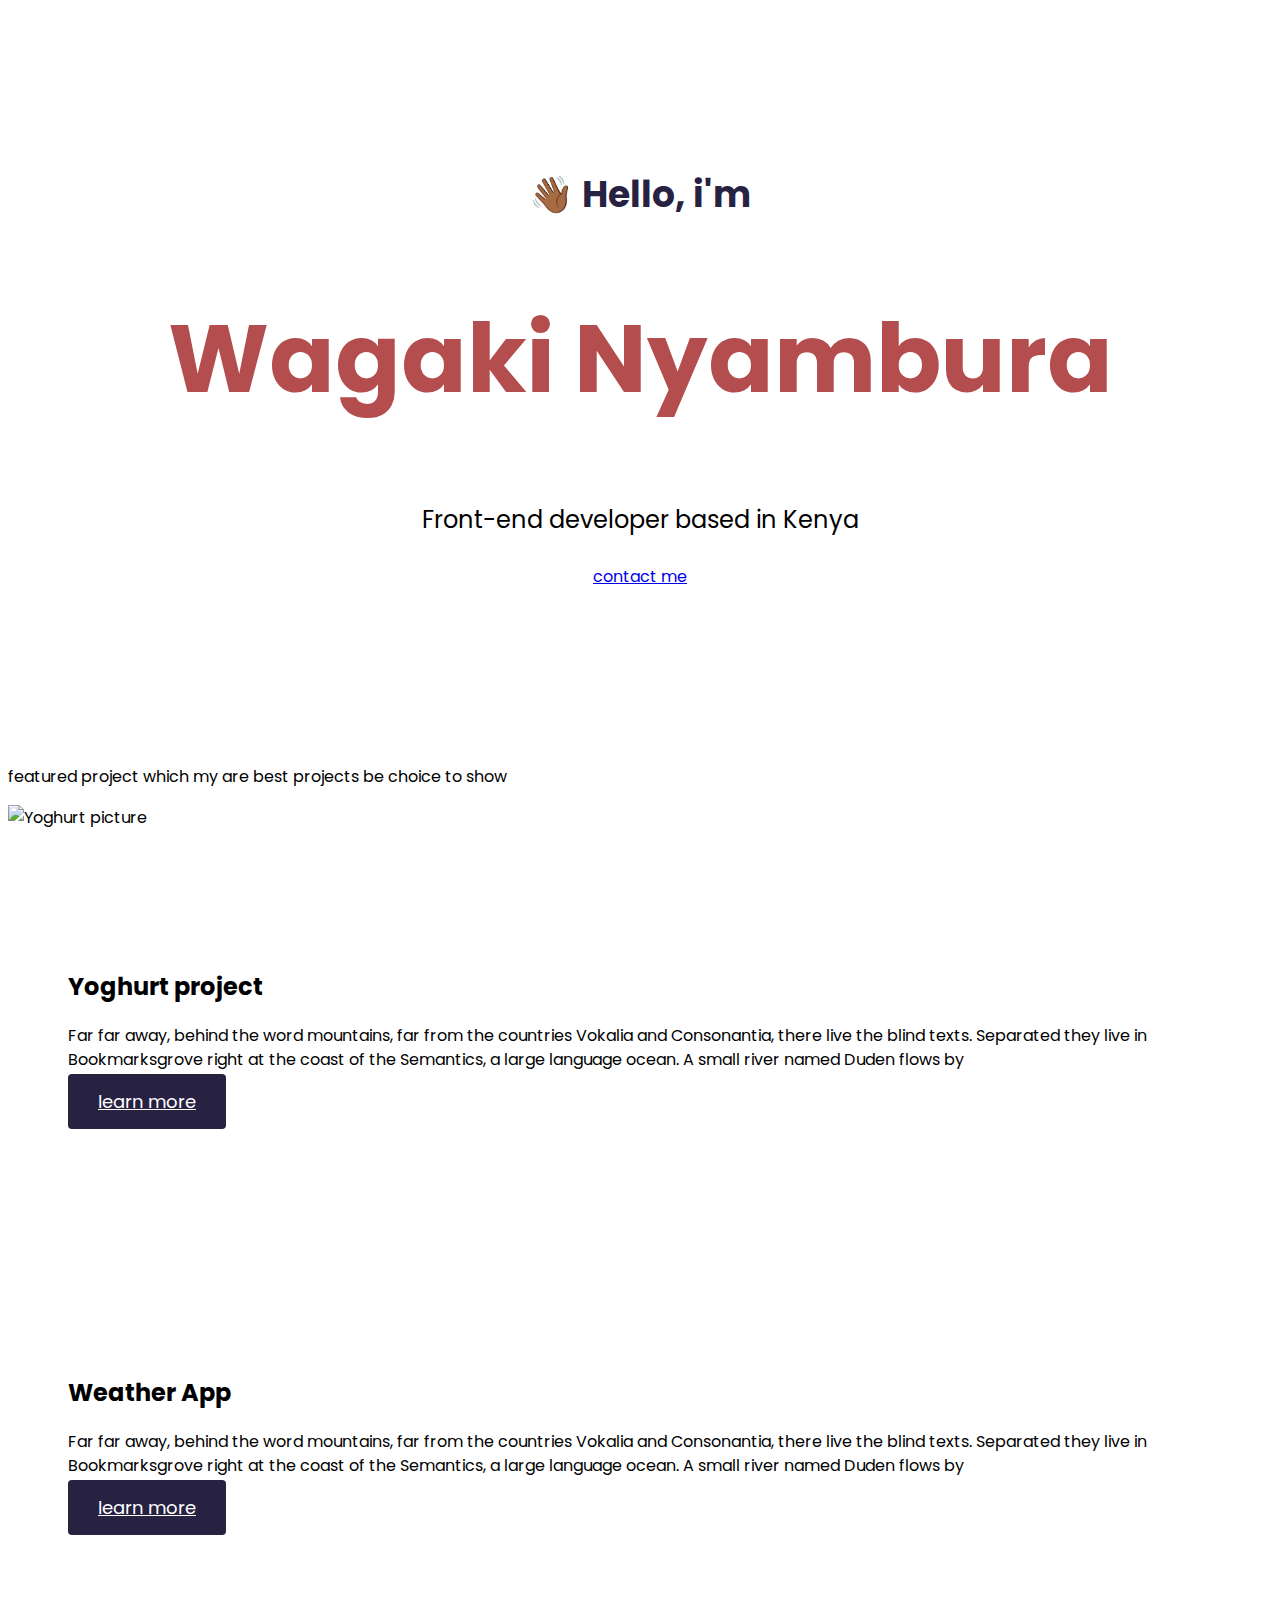
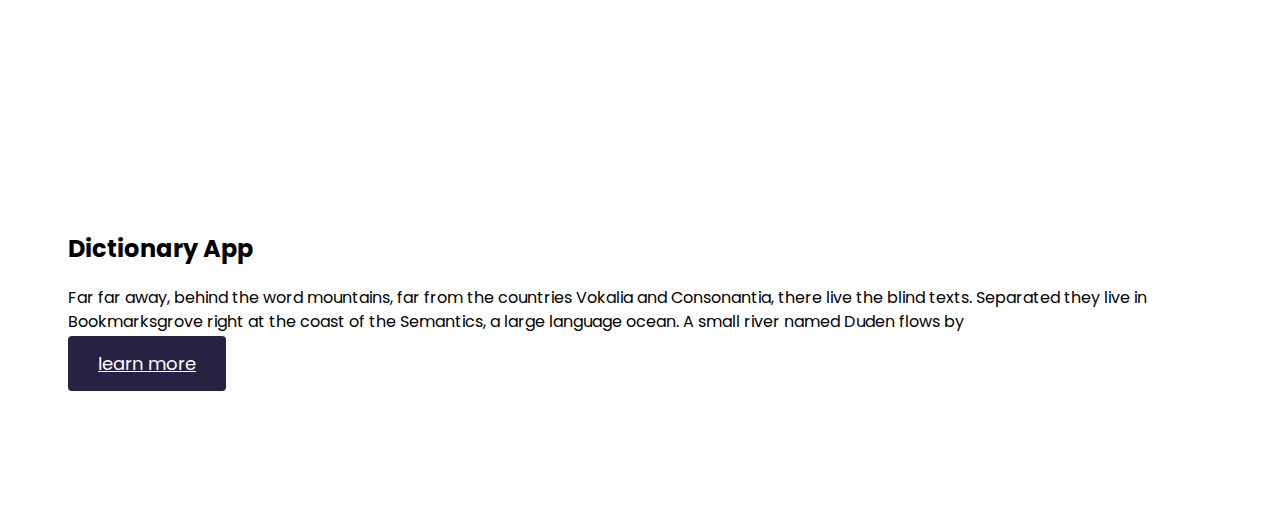
==== index.html @ 06d3fa14 "updated index.html and style.css files" ====
<!DOCTYPE html>
<html lang="en">
  <head>
    <meta charset="UTF-8" />
    <meta http-equiv="X-UA-Compatible" content="IE=edge" />
    <meta name="viewport" content="width=device-width, initial-scale=1.0" />
    <link
      href="https://cdn.jsdelivr.net/npm/bootstrap@5.0.2/dist/css/bootstrap.min.css"
      rel="stylesheet"
      integrity="sha384-EVSTQN3/azprG1Anm3QDgpJLIm9Nao0Yz1ztcQTwFspd3yD65VohhpuuCOmLASjC"
      crossorigin="anonymous"
    />
    <script
      src="https://cdn.jsdelivr.net/npm/bootstrap@5.0.2/dist/js/bootstrap.bundle.min.js"
      integrity="sha384-MrcW6ZMFYlzcLA8Nl+NtUVF0sA7MsXsP1UyJoMp4YLEuNSfAP+JcXn/tWtIaxVXM"
      crossorigin="anonymous"
    ></script>
    <link rel="preconnect" href="https://fonts.googleapis.com" />
    <link rel="preconnect" href="https://fonts.gstatic.com" crossorigin />
    <link
      href="https://fonts.googleapis.com/css2?family=Heebo:wght@400;700&family=Instrument+Serif:ital@1&family=Italianno&family=Outfit:wght@700&family=PT+Serif:ital@1&family=Philosopher:ital,wght@0,400;0,700;1,400;1,700&family=Poppins:wght@500&display=swap"
      rel="stylesheet"
    />
    <script
      src="https://kit.fontawesome.com/0fce0e20f4.js"
      crossorigin="anonymous"
    ></script>
    <link rel="stylesheet" href="style/style.css" />
    <title>Portfolio-project</title>
  </head>
  <body>
    <div class="heading">
      <p>👋🏾 Hello, i'm</p>
      <h1 class="mb-5">Wagaki Nyambura</h1>
      <h2>Front-end developer based in Kenya</h2>
      <div>
        <a href="#" class="btn btn-branding">contact me</a>
      </div>
    </div>
    <p class="text-center m-5">
      featured project which my are best projects be choice to show
    </p>
    <div class="container">
      <div class="row">
        <div class="col d-none d-lg-block">
          <img
            src="https://8xjze.csb.app/images/yogurt.png"
            class="img-fluid"
            alt="Yoghurt picture"
          />
        </div>
        <div class="col">
          <div class="project-description">
            <h2>Yoghurt project</h2>
            <p class="mb-5 text-muted">
              Far far away, behind the word mountains, far from the countries
              Vokalia and Consonantia, there live the blind texts. Separated
              they live in Bookmarksgrove right at the coast of the Semantics, a
              large language ocean. A small river named Duden flows by
            </p>
            <a href="" class="btn btn-branding-outline"> learn more </a>
          </div>
        </div>
      </div>
      <div class="row">
        <div class="col">
          <div class="project-description">
            <h2>Weather App</h2>
            <p class="mb-5 text-muted">
              Far far away, behind the word mountains, far from the countries
              Vokalia and Consonantia, there live the blind texts. Separated
              they live in Bookmarksgrove right at the coast of the Semantics, a
              large language ocean. A small river named Duden flows by
            </p>
            <a href="" class="btn btn-branding-outline"> learn more</a>
          </div>
        </div>
        <div class="col d-none d-lg-block">
          <img
            src="https://8xjze.csb.app/images/weather.png"
            class="img-fluid"
            alt=""
          />
        </div>
      </div>
      <div class="row">
        <div class="col d-none d-lg-block">
          <img
            src="https://8xjze.csb.app/images/dictionary.png"
            class="img-fluid"
            alt=""
          />
        </div>
        <div class="col">
          <div class="project-description">
            <h2 class="mb">Dictionary App</h2>
            <p class="mb-5 text-muted">
              Far far away, behind the word mountains, far from the countries
              Vokalia and Consonantia, there live the blind texts. Separated
              they live in Bookmarksgrove right at the coast of the Semantics, a
              large language ocean. A small river named Duden flows by
            </p>
            <a href="" class="btn btn-branding-outline"> learn more </a>
          </div>
        </div>
      </div>
    </div>
  </body>
</html>
---- style/style.css ----
:root {
  --primary-color: #05050c;
  --secondary-color: #fff;
}

body {
  background-color: white;
  font-family: "Poppins", sans-serif;
}
h1 {
  font-size: 96px;
  color: #b44d4d;
}
p {
  font-weight: normal;
  font-size: 16px;
  line-height: 1.5;
}
.heading {
  background: var(--secondary-color);
  text-align: center;
  padding: 160px 20px;
}
.heading p {
  font-size: 36px;
  font-weight: bold;
  margin: 0;
  color: #272142;
}
.heading h2 {
  font-weight: normal;
  line-height: 2;
  font-size: 24px;
}
btn-branding {
  background: var(--primary-color);
  border-radius: 4px;
  color: white;
  font-size: 18px;
  line-height: 27px;
  padding: 15px 30px;
}
.btn-branding-outline {
  background: #272142;
  border-radius: 1px solid #272142;
  border-radius: 4px;
  color: white;
  font-size: 18px;
  line-height: 27px;
  padding: 15px 30px;
}
.project-description {
  padding: 120px 60px;
}
@media (max-width: 900px) {
  h1 {
    font-size: 60px;
  }
  .project-description {
    padding: 0;
    text-align: center;
  }
}
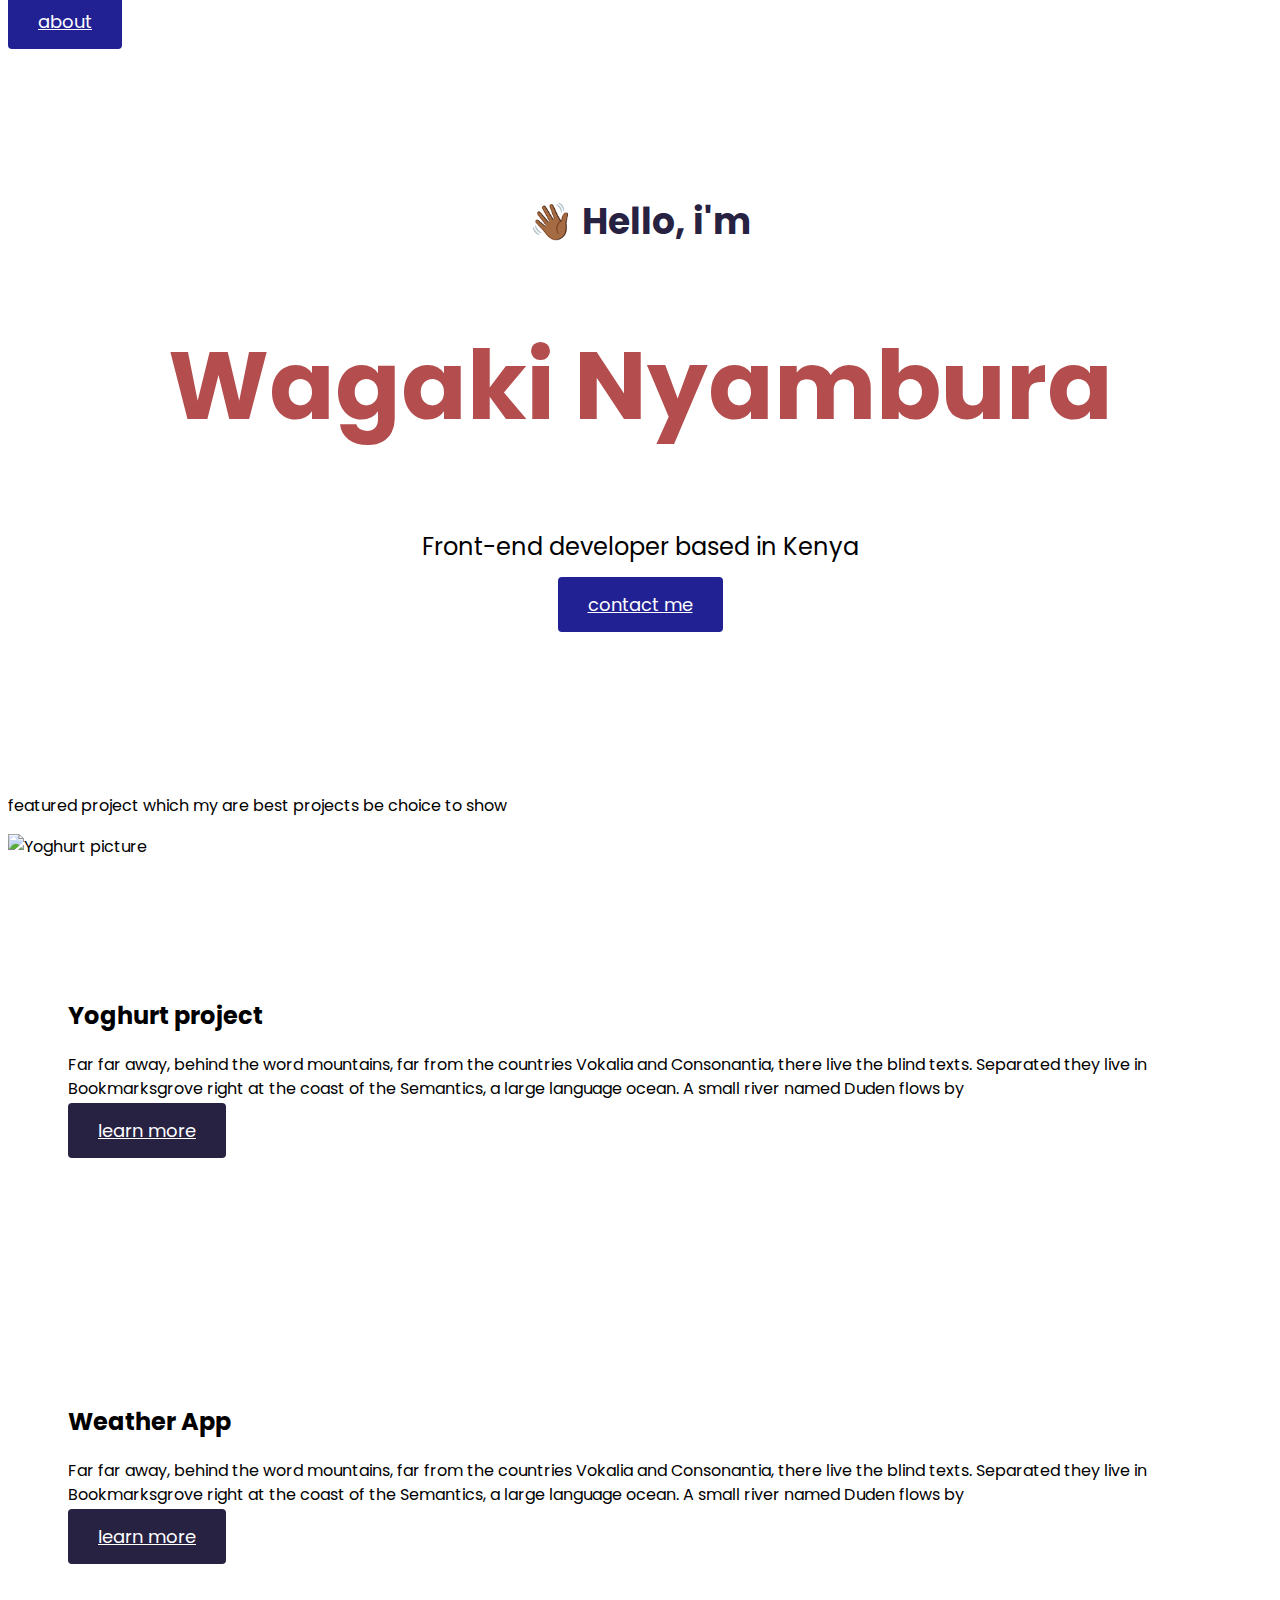
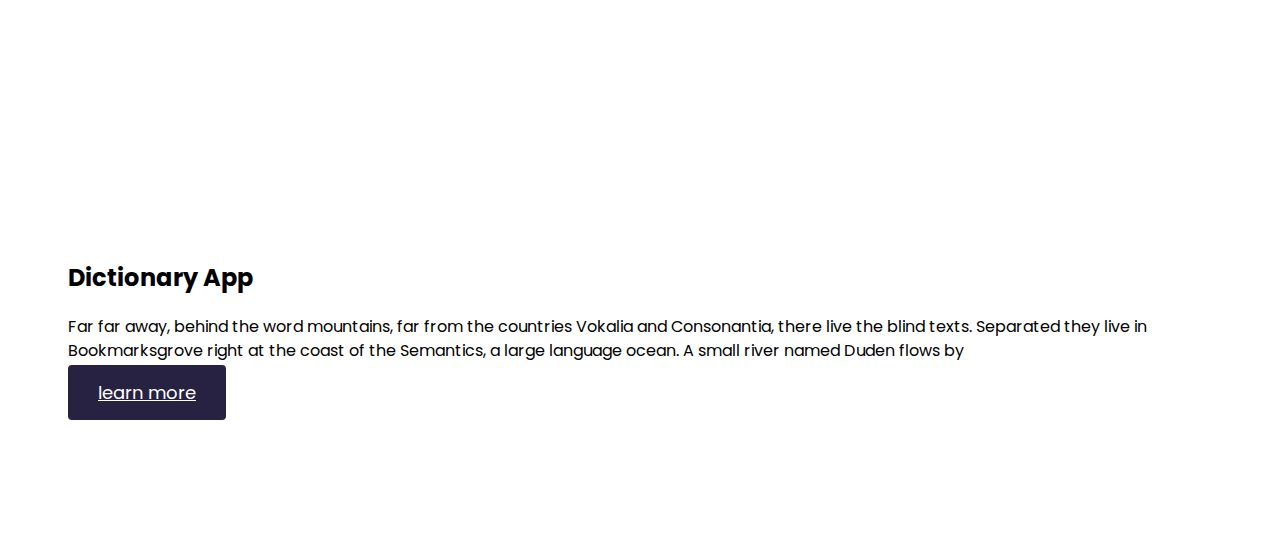
==== commit 43dd8010: "commit about page" ====
--- a/index.html
+++ b/index.html
@@ -29,6 +29,7 @@
     <title>Portfolio-project</title>
   </head>
   <body>
+    <a href="about.html" class="btn btn-branding">about</a>
     <div class="heading">
       <p>👋🏾 Hello, i'm</p>
       <h1 class="mb-5">Wagaki Nyambura</h1>
--- a/style/style.css
+++ b/style/style.css
@@ -1,5 +1,5 @@
 :root {
-  --primary-color: #05050c;
+  --primary-color: #212194;
   --secondary-color: #fff;
 }
 
@@ -10,6 +10,12 @@
 h1 {
   font-size: 96px;
   color: #b44d4d;
+}
+.about h1 {
+  font-size: 44px;
+}
+.about h2 {
+  font-size: 34px;
 }
 p {
   font-weight: normal;
@@ -32,7 +38,7 @@
   line-height: 2;
   font-size: 24px;
 }
-btn-branding {
+.btn-branding {
   background: var(--primary-color);
   border-radius: 4px;
   color: white;
@@ -52,6 +58,7 @@
 .project-description {
   padding: 120px 60px;
 }
+
 @media (max-width: 900px) {
   h1 {
     font-size: 60px;
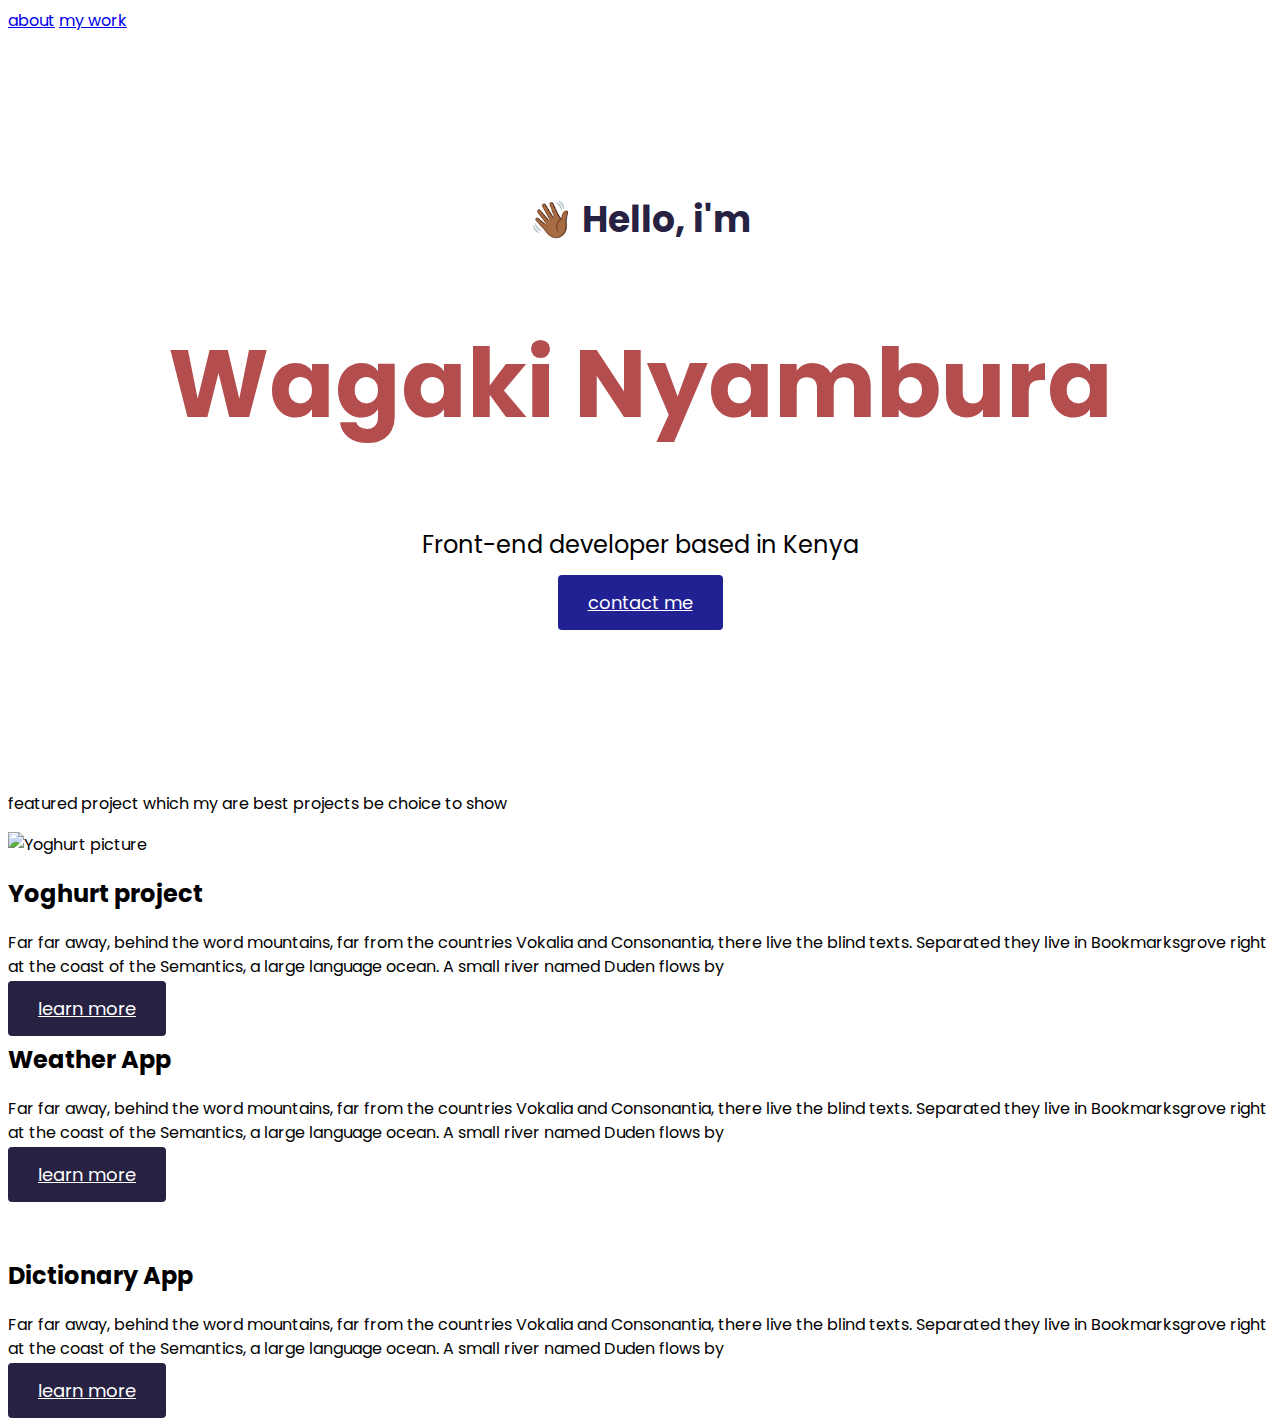
==== commit bb6c60ca: "added workpage" ====
--- a/index.html
+++ b/index.html
@@ -29,7 +29,8 @@
     <title>Portfolio-project</title>
   </head>
   <body>
-    <a href="about.html" class="btn btn-branding">about</a>
+    <a href="about.html">about</a>
+    <a href="work.html">my work</a>
     <div class="heading">
       <p>👋🏾 Hello, i'm</p>
       <h1 class="mb-5">Wagaki Nyambura</h1>
--- a/style/style.css
+++ b/style/style.css
@@ -1,6 +1,7 @@
 :root {
   --primary-color: #212194;
   --secondary-color: #fff;
+  --default-font-family: "PT Serif", serif;
 }
 
 body {
@@ -55,10 +56,36 @@
   line-height: 27px;
   padding: 15px 30px;
 }
-.project-description {
+.content-container {
   padding: 120px 60px;
 }
+.content-container {
+  padding: 160px 20px;
+}
 
+.content h1 {
+  font-size: 64px;
+  line-height: 80px;
+}
+.content h2 {
+  font-size: 18px;
+  font-family: var(--default-font-family);
+}
+
+.content h3 {
+  font-size: 24px;
+  line-height: 1.5;
+
+  font-family: var(--default-font-family);
+}
+
+.content p {
+  font-size: 14px;
+}
+
+.content {
+  margin: 30px;
+}
 @media (max-width: 900px) {
   h1 {
     font-size: 60px;
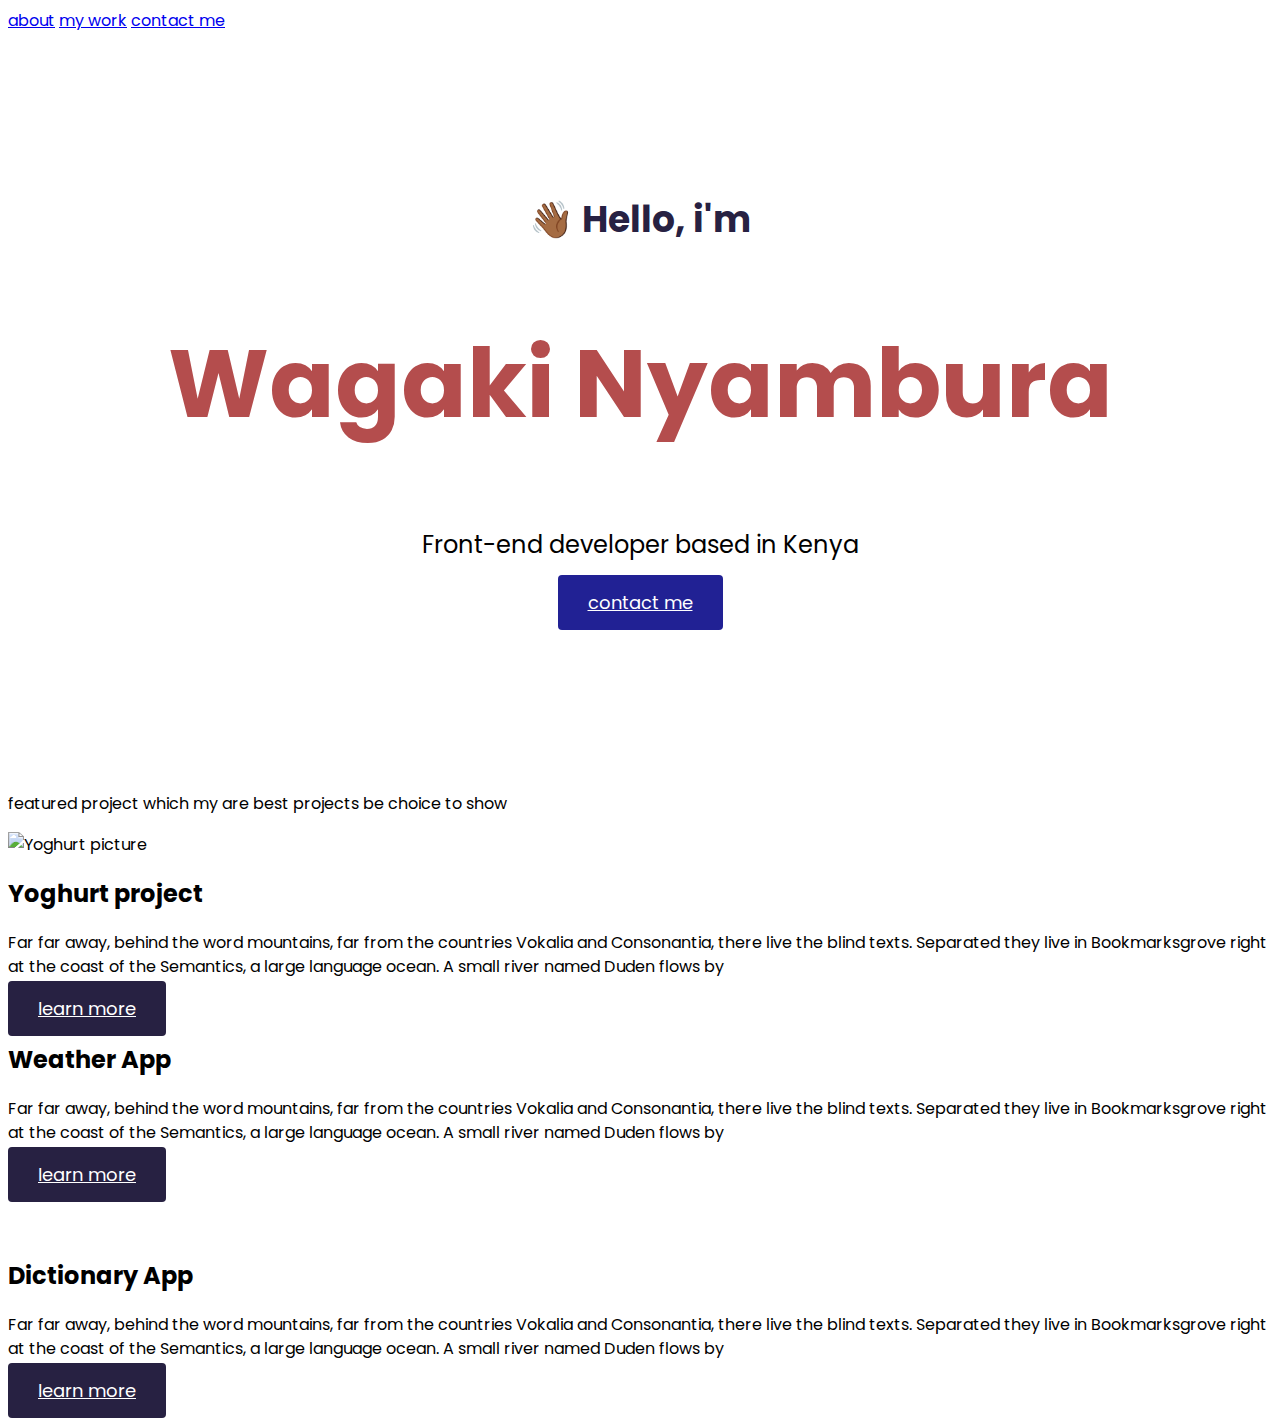
==== commit 460c97d5: "added a contact page" ====
--- a/index.html
+++ b/index.html
@@ -31,6 +31,7 @@
   <body>
     <a href="about.html">about</a>
     <a href="work.html">my work</a>
+    <a href="contact.html">contact me</a>
     <div class="heading">
       <p>👋🏾 Hello, i'm</p>
       <h1 class="mb-5">Wagaki Nyambura</h1>
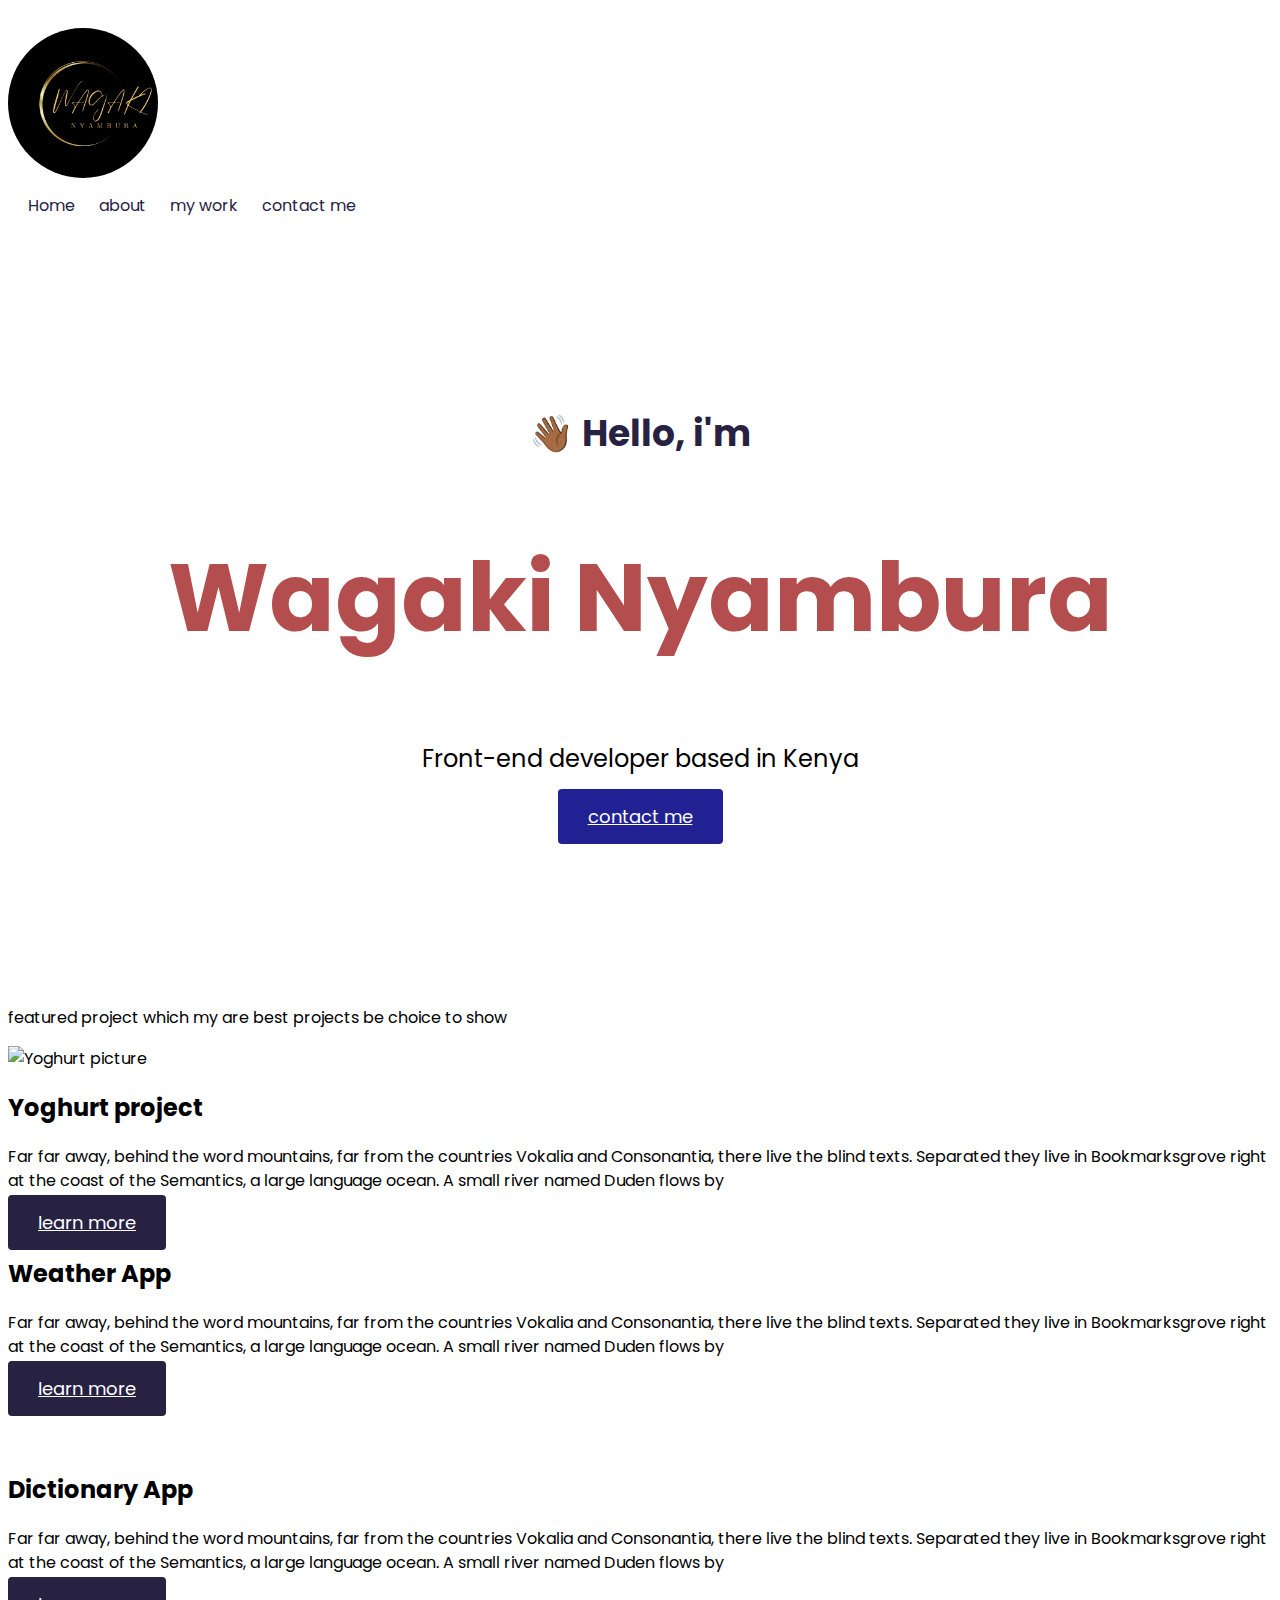
==== commit fbc15cf3: "added a nav bar" ====
--- a/index.html
+++ b/index.html
@@ -29,9 +29,23 @@
     <title>Portfolio-project</title>
   </head>
   <body>
-    <a href="about.html">about</a>
-    <a href="work.html">my work</a>
-    <a href="contact.html">contact me</a>
+    <div class="container">
+      <nav class="d-flex justify-content-between">
+        <img
+          src="image/NYAMBURA.png"
+          class="logo d-none d-md-block"
+          alt="logo"
+        />
+        <ul>
+          <li>
+            <a href="index.html">Home</a>
+          </li>
+          <li><a href="about.html">about</a></li>
+          <li><a href="work.html">my work</a></li>
+          <li><a href="contact.html">contact me</a></li>
+        </ul>
+      </nav>
+    </div>
     <div class="heading">
       <p>👋🏾 Hello, i'm</p>
       <h1 class="mb-5">Wagaki Nyambura</h1>
--- a/style/style.css
+++ b/style/style.css
@@ -86,6 +86,33 @@
 .content {
   margin: 30px;
 }
+.logo {
+  max-width: 150px;
+  border-radius: 50%;
+}
+nav {
+  padding: 20px 0;
+}
+nav ul {
+  padding: 0;
+  margin: 0;
+}
+
+nav li {
+  display: inline;
+  list-style: none;
+  line-height: 42px;
+  margin-left: 20px;
+  text-decoration: none;
+}
+nav a {
+  text-decoration: none;
+  color: #272142;
+  transition: all 15sec ease-in-out;
+}
+nav li.active a {
+  color: #212194;
+}
 @media (max-width: 900px) {
   h1 {
     font-size: 60px;
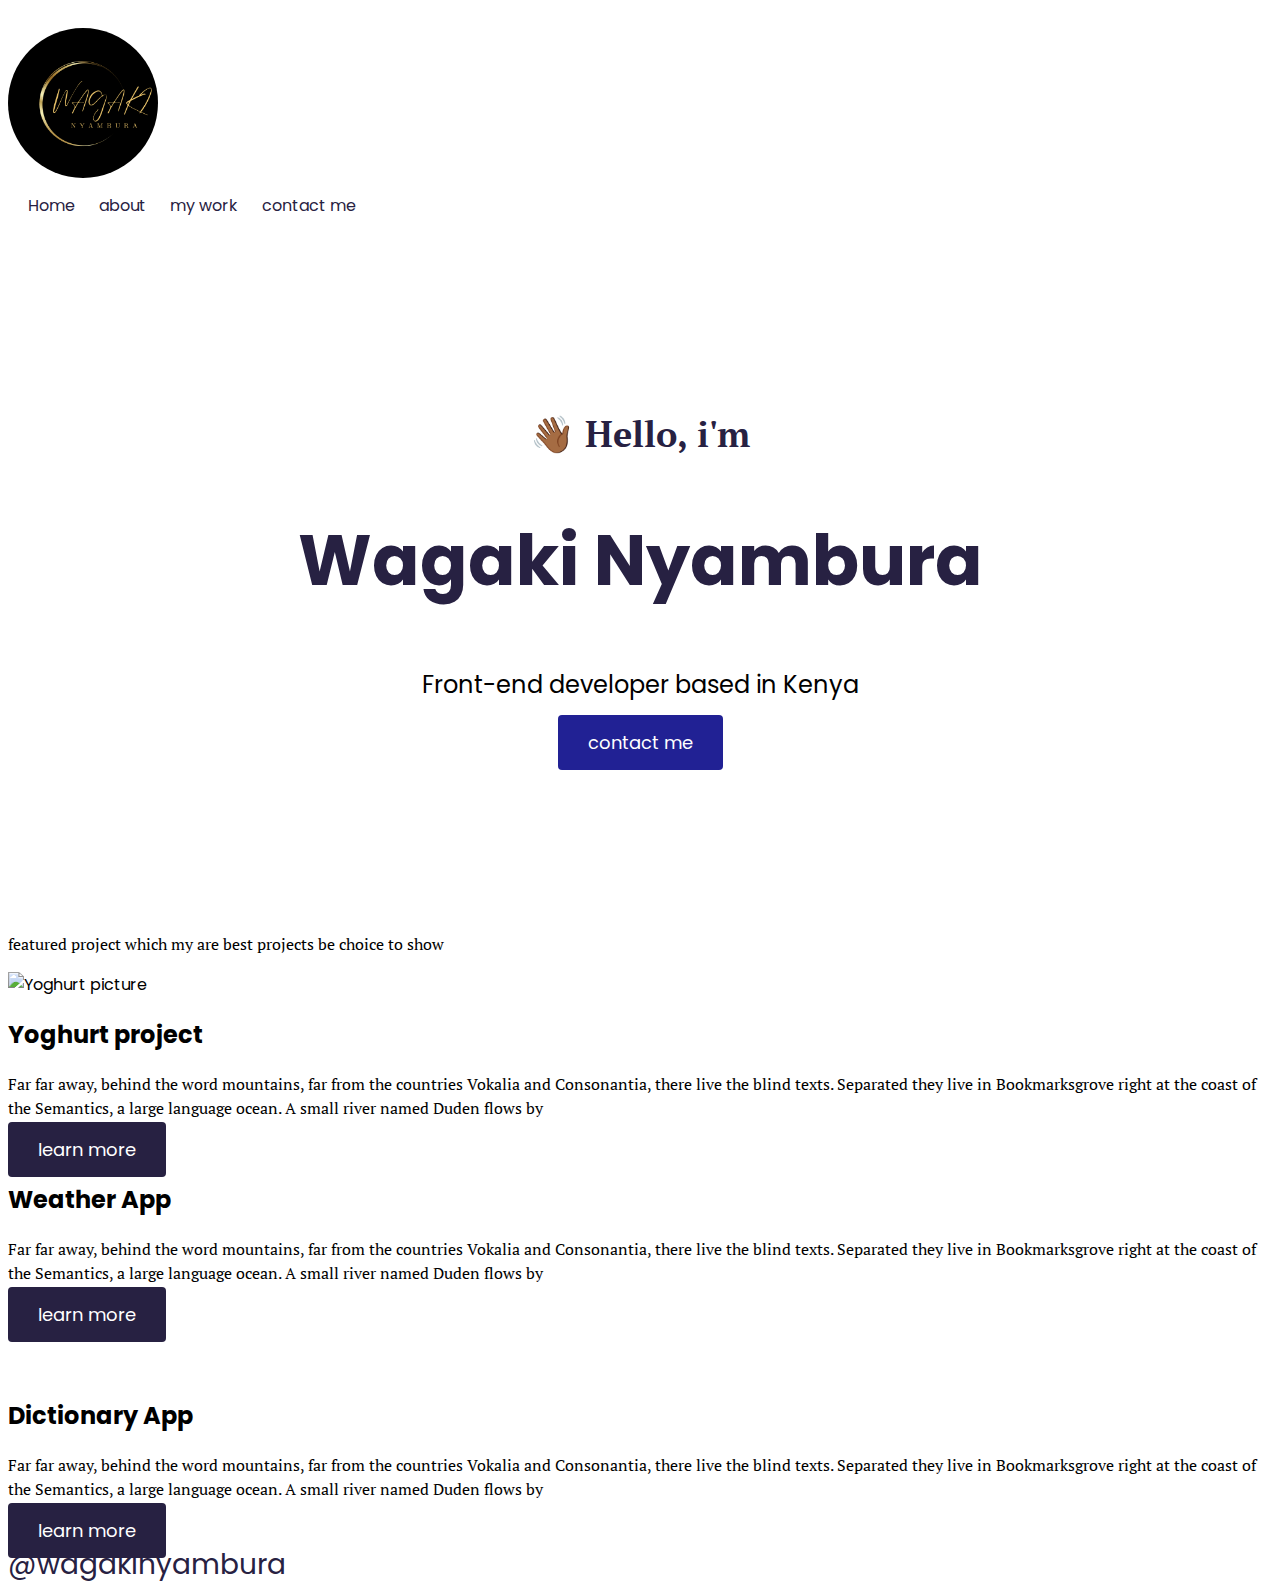
==== commit 9c7d46d1: "modified the html pages and added some styling" ====
--- a/index.html
+++ b/index.html
@@ -21,6 +21,10 @@
       href="https://fonts.googleapis.com/css2?family=Heebo:wght@400;700&family=Instrument+Serif:ital@1&family=Italianno&family=Outfit:wght@700&family=PT+Serif:ital@1&family=Philosopher:ital,wght@0,400;0,700;1,400;1,700&family=Poppins:wght@500&display=swap"
       rel="stylesheet"
     />
+    <script
+      src="https://kit.fontawesome.com/0fce0e20f4.js"
+      crossorigin="anonymous"
+    ></script>
     <script
       src="https://kit.fontawesome.com/0fce0e20f4.js"
       crossorigin="anonymous"
@@ -121,6 +125,18 @@
           </div>
         </div>
       </div>
+      <footer>
+        <a
+          href="mail to:wagakielizabeth97@gmail.com"
+          class="mail d-flex justify-content-center mb-10"
+          >@wagakinyambura</a
+        >
+        <div class="icons mb-5">
+          <a href=""><i class="fa-brands fa-instagram"></i></a>
+          <a href=""><i class="fa-brands fa-facebook"></i></a>
+          <a href=""><i class="fa-brands fa-github"></i></a>
+        </div>
+      </footer>
     </div>
   </body>
 </html>
--- a/style/style.css
+++ b/style/style.css
@@ -1,6 +1,6 @@
 :root {
   --primary-color: #212194;
-  --secondary-color: #fff;
+  --secondary-color: #272142;
   --default-font-family: "PT Serif", serif;
 }
 
@@ -9,22 +9,25 @@
   font-family: "Poppins", sans-serif;
 }
 h1 {
-  font-size: 96px;
-  color: #b44d4d;
+  font-size: 70px;
+  color: var(--secondary-color);
 }
 .about h1 {
   font-size: 44px;
+  font-family: var(--default-font-family);
 }
 .about h2 {
   font-size: 34px;
+  font-family: var(--default-font-family);
 }
 p {
   font-weight: normal;
   font-size: 16px;
   line-height: 1.5;
+  font-family: var(--default-font-family);
 }
 .heading {
-  background: var(--secondary-color);
+  background: #fff;
   text-align: center;
   padding: 160px 20px;
 }
@@ -32,7 +35,7 @@
   font-size: 36px;
   font-weight: bold;
   margin: 0;
-  color: #272142;
+  color: var(--secondary-color);
 }
 .heading h2 {
   font-weight: normal;
@@ -55,6 +58,14 @@
   font-size: 18px;
   line-height: 27px;
   padding: 15px 30px;
+}
+a {
+  text-decoration: none;
+  color: #272142;
+  transition: all 15sec ease-in-out;
+}
+.active a {
+  color: #212194;
 }
 .content-container {
   padding: 120px 60px;
@@ -113,6 +124,23 @@
 nav li.active a {
   color: #212194;
 }
+.icons {
+  font-size: 28px;
+  text-align: center;
+}
+.icons a {
+  color: #272142;
+  transition: all 15sec ease-in-out;
+}
+.mail {
+  font-size: 28px;
+  text-decoration: none;
+  color: #272142;
+  transition: all 15sec ease-in-out;
+}
+nav li.active a {
+  color: #212194;
+}
 @media (max-width: 900px) {
   h1 {
     font-size: 60px;
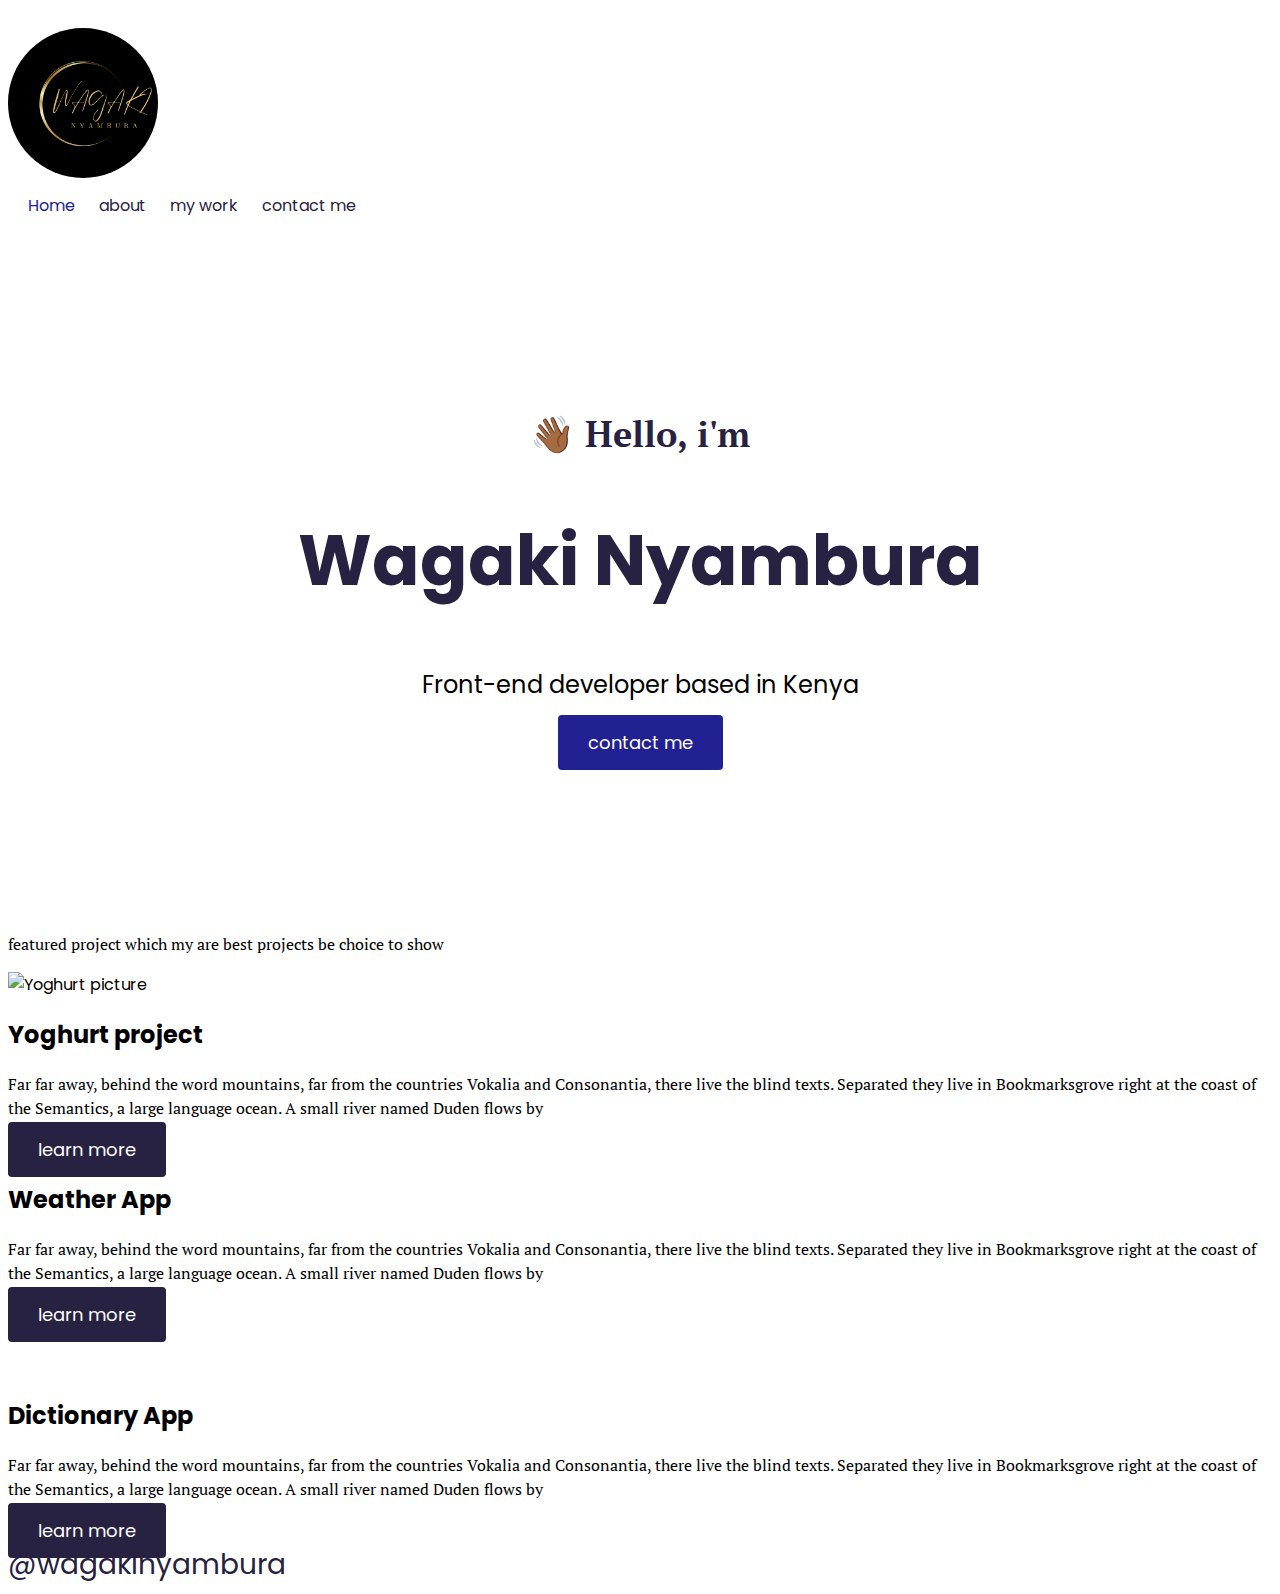
==== commit a3d49001: "optimised the pages for search engine" ====
--- a/index.html
+++ b/index.html
@@ -4,6 +4,7 @@
     <meta charset="UTF-8" />
     <meta http-equiv="X-UA-Compatible" content="IE=edge" />
     <meta name="viewport" content="width=device-width, initial-scale=1.0" />
+    <meta name="description" content="wagaki_nyambura is an experinced" />
     <link
       href="https://cdn.jsdelivr.net/npm/bootstrap@5.0.2/dist/css/bootstrap.min.css"
       rel="stylesheet"
@@ -30,7 +31,7 @@
       crossorigin="anonymous"
     ></script>
     <link rel="stylesheet" href="style/style.css" />
-    <title>Portfolio-project</title>
+    <title>front-end developer wagaki_nyambura</title>
   </head>
   <body>
     <div class="container">
@@ -41,12 +42,12 @@
           alt="logo"
         />
         <ul>
-          <li>
+          <li class="active">
             <a href="index.html">Home</a>
           </li>
-          <li><a href="about.html">about</a></li>
-          <li><a href="work.html">my work</a></li>
-          <li><a href="contact.html">contact me</a></li>
+          <li><a href="about.html" title="about wagaki">about</a></li>
+          <li><a href="work.html" title="wagaki's work">my work</a></li>
+          <li><a href="contact.html" title="contact wagaki">contact me</a></li>
         </ul>
       </nav>
     </div>
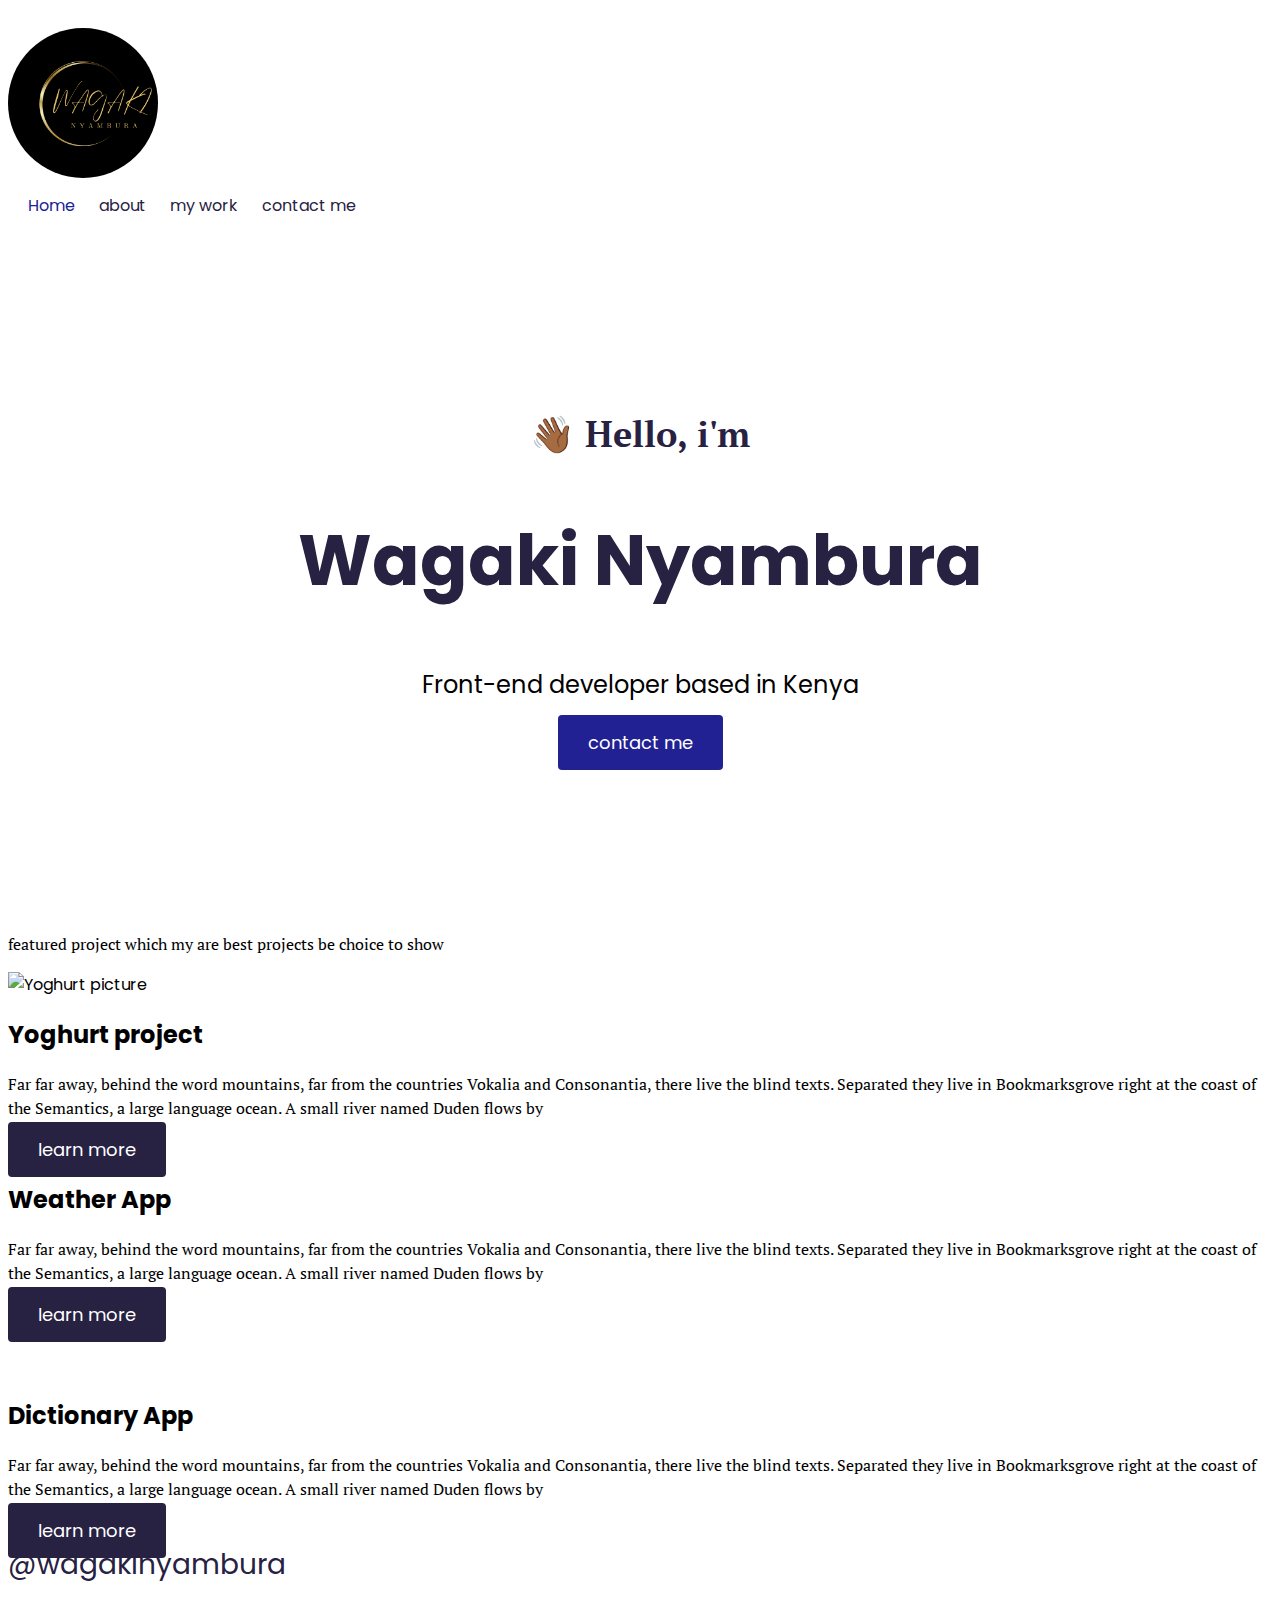
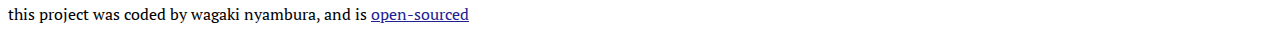
==== commit be3b6cee: "added the link to the source code" ====
--- a/index.html
+++ b/index.html
@@ -137,6 +137,12 @@
           <a href=""><i class="fa-brands fa-facebook"></i></a>
           <a href=""><i class="fa-brands fa-github"></i></a>
         </div>
+        <p class="index text-center mt-5">
+          this project was coded by wagaki nyambura, and is
+          <a href="https://github.com/ewagaki/portfolio-project" target="_blank"
+            >open-sourced</a
+          >
+        </p>
       </footer>
     </div>
   </body>
--- a/style/style.css
+++ b/style/style.css
@@ -41,6 +41,10 @@
   font-weight: normal;
   line-height: 2;
   font-size: 24px;
+}
+.index a {
+  color: #212194;
+  text-decoration: underline;
 }
 .btn-branding {
   background: var(--primary-color);
